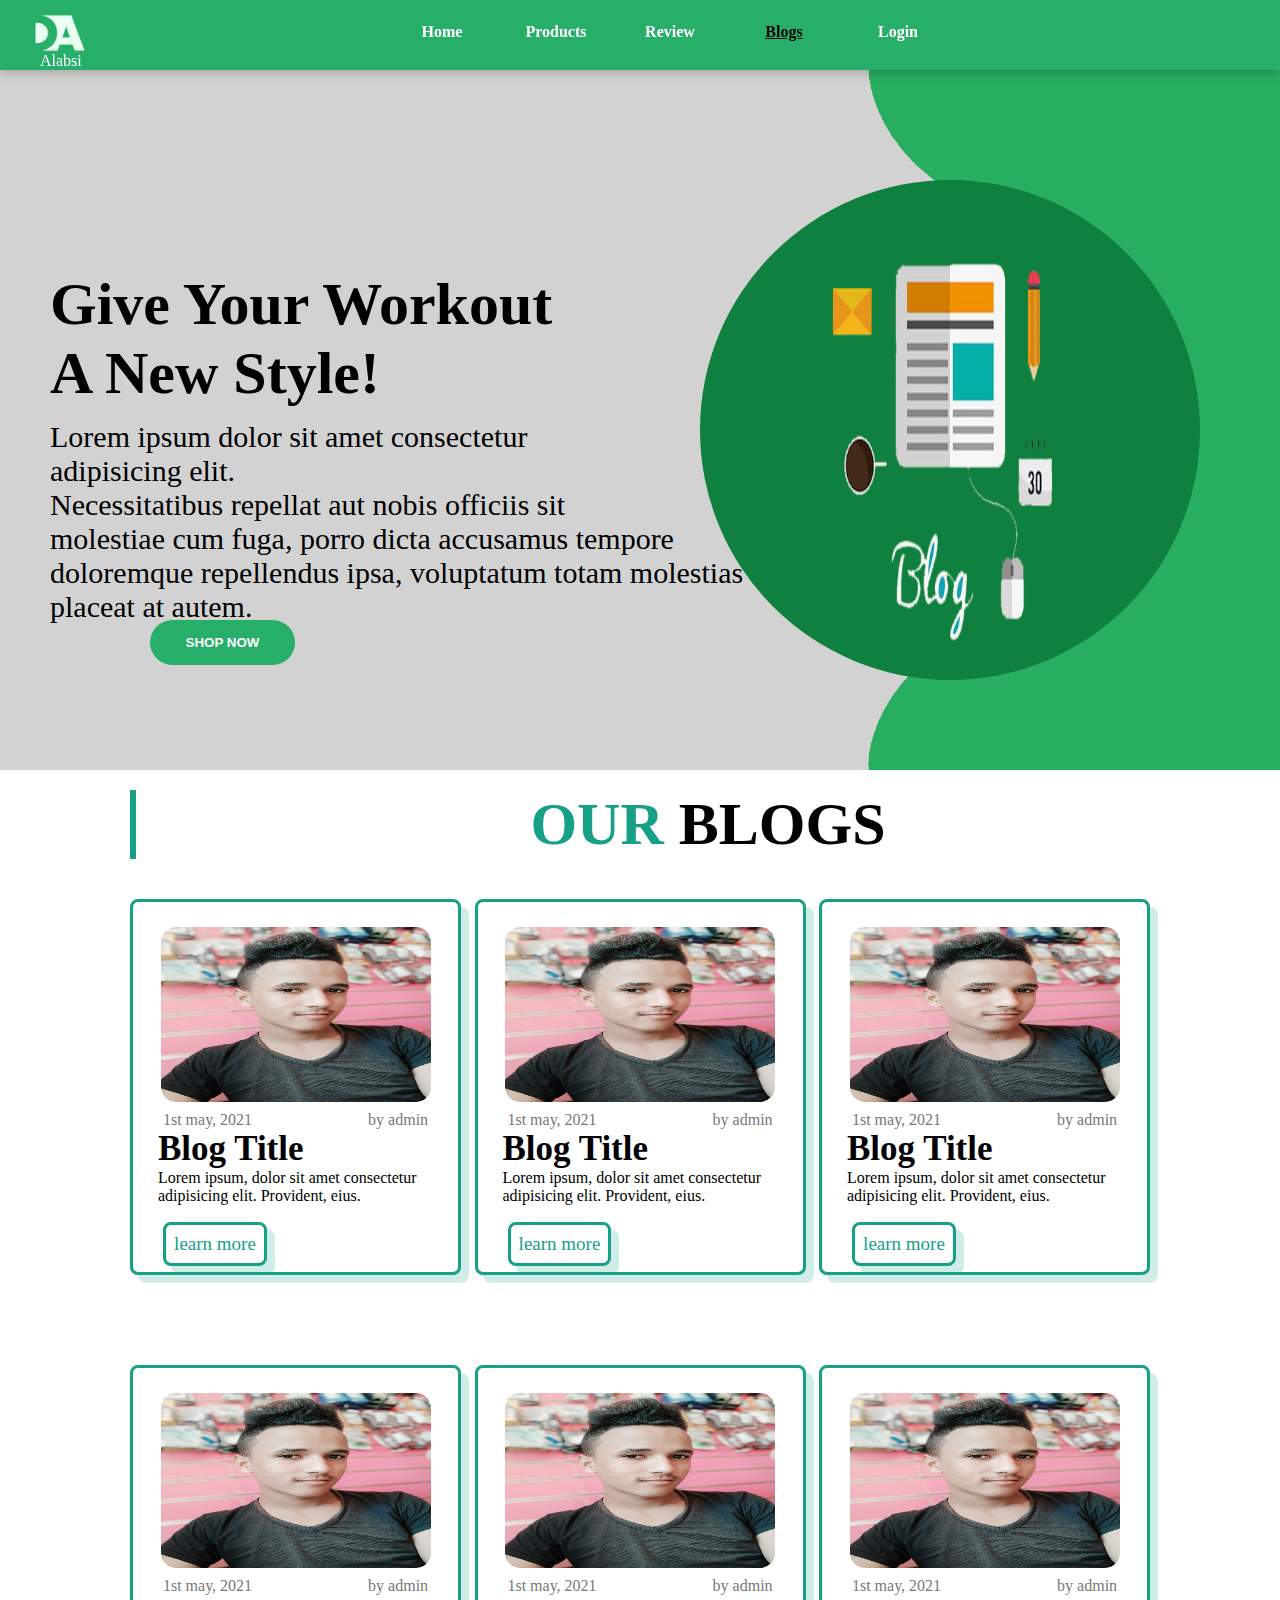
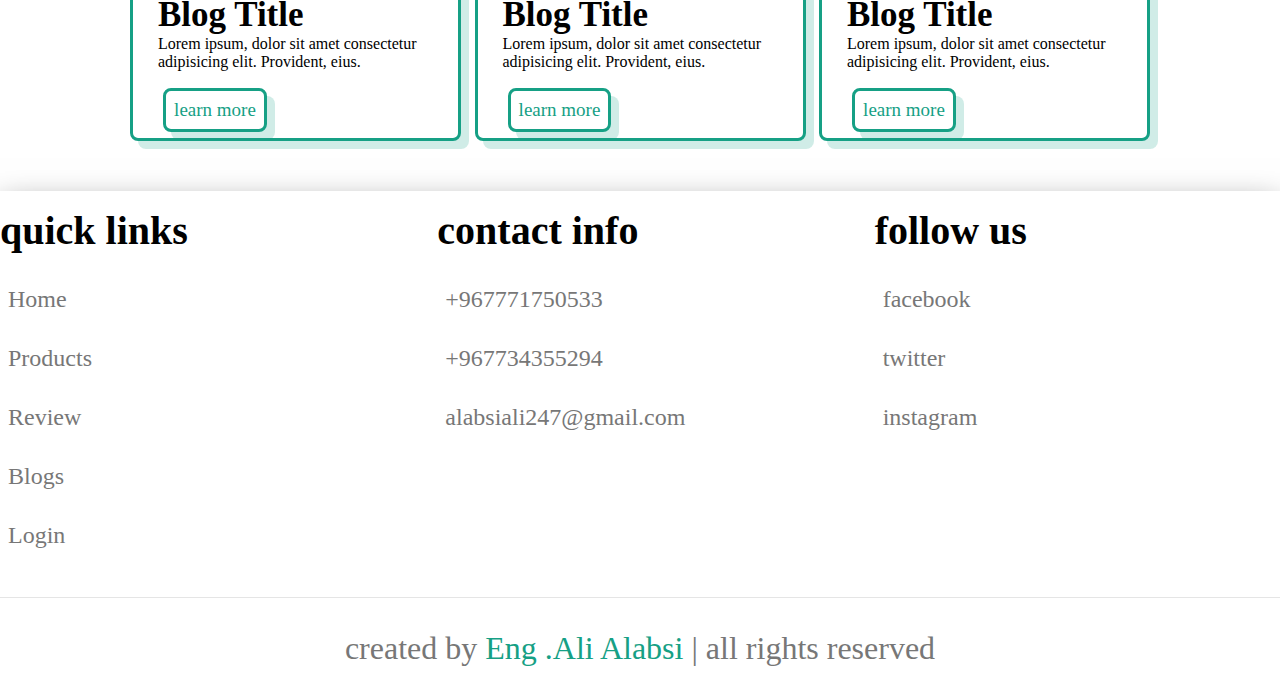
==== Blog.html @ 0f48c01e "Add files via upload" ====
<!DOCTYPE html>
<html lang="en">
<head>
    <meta charset="UTF-8">
    <link rel="stylesheet" href="CSS/blog.css" class="css">
    <title>Blogs</title>
</head>
<body>
    <div class="header">
        <div class="logo_div">    
            <a class="logo" href="">Alabsi</a>
           <img src="devAmit.png" alt="" class="img_logo">
        </div>
        
        <div class="content">
            <a class="Home" href="index.html"> Home</a>
            <a class="About" href="products.html">Products</a>
            <a class="Review" href="Review.html"  >Review</a>
            <a class="Blogs" href="Blog.html"  id="home" >Blogs </a>
            <a  href="Login.html"  >Login</a>
         
        </div>
    </div>
    <div class="c">
        <img src="N.png" alt="" class="im">
        <img src="blog2.jpg" alt="" class="cyl">
    </div>
    <div class="string_img">
        <h1>Give Your Workout 
           </BR> A New Style!</h1>
        <P>Lorem ipsum dolor sit amet consectetur <br> adipisicing elit.
            <br> Necessitatibus repellat aut nobis officiis sit <br>
             molestiae cum fuga, porro dicta accusamus tempore <br>
              doloremque repellendus ipsa, voluptatum totam molestias <br>
               placeat at autem.
        </P>
        <button>SHOP NOW</button>
    </div>
    <p class="new_p"> <span>OUR   </span> BLOGS</p>
 
<div class="bolg">
    <div class="box_blog">
        <div class="image">
            <img src="img/logo/photo.jpg" alt="">
        </div>
        <div class="content_blog">
            <div class="icon">
                <a href="#" class="calendar"> 1st may, 2021 </a>
                <a href="#" class="user">  by admin </a>
            </div>
            <h3>Blog Title </h3>
            <p>Lorem ipsum, dolor sit amet consectetur adipisicing elit. Provident, eius.</p>
            <a href="#" class="btn"> learn more <span class="fas fa-chevron-right"></span> </a>
        </div>
    </div>
    <div class="box_blog">
        <div class="image">
            <img src="img/logo/photo.jpg" alt="">
        </div>
        <div class="content_blog">
            <div class="icon">
                <a href="#" class="calendar"> 1st may, 2021 </a>
                <a href="#" class="user">  by admin </a>
            </div>
            <h3>Blog Title </h3>
            <p>Lorem ipsum, dolor sit amet consectetur adipisicing elit. Provident, eius.</p>
            <a href="#" class="btn"> learn more <span class="fas fa-chevron-right"></span> </a>
        </div>
    </div>
    <div class="box_blog">
        <div class="image">
            <img src="img/logo/photo.jpg" alt="">
        </div>
        <div class="content_blog">
            <div class="icon">
                <a href="#" class="calendar"> 1st may, 2021 </a>
                <a href="#" class="user">  by admin </a>
            </div>
            <h3>Blog Title </h3>
            <p>Lorem ipsum, dolor sit amet consectetur adipisicing elit. Provident, eius.</p>
            <a href="#" class="btn"> learn more <span class="fas fa-chevron-right"></span> </a>
        </div>
    </div>
</div>
<div class="bolg">
    <div class="box_blog">
        <div class="image">
            <img src="img/logo/photo.jpg" alt="">
        </div>
        <div class="content_blog">
            <div class="icon">
                <a href="#" class="calendar"> 1st may, 2021 </a>
                <a href="#" class="user">  by admin </a>
            </div>
            <h3>Blog Title </h3>
            <p>Lorem ipsum, dolor sit amet consectetur adipisicing elit. Provident, eius.</p>
            <a href="#" class="btn"> learn more <span class="fas fa-chevron-right"></span> </a>
        </div>
    </div>
    <div class="box_blog">
        <div class="image">
            <img src="img/logo/photo.jpg" alt="">
        </div>
        <div class="content_blog">
            <div class="icon">
                <a href="#" class="calendar"> 1st may, 2021 </a>
                <a href="#" class="user">  by admin </a>
            </div>
            <h3>Blog Title </h3>
            <p>Lorem ipsum, dolor sit amet consectetur adipisicing elit. Provident, eius.</p>
            <a href="#" class="btn"> learn more <span class="fas fa-chevron-right"></span> </a>
        </div>
    </div>
    <div class="box_blog">
        <div class="image">
            <img src="img/logo/photo.jpg" alt="">
        </div>
        <div class="content_blog">
            <div class="icon">
                <a href="#" class="calendar"> 1st may, 2021 </a>
                <a href="#" class="user">  by admin </a>
            </div>
            <h3>Blog Title </h3>
            <p>Lorem ipsum, dolor sit amet consectetur adipisicing elit. Provident, eius.</p>
            <a href="#" class="btn"> learn more <span class="fas fa-chevron-right"></span> </a>
        </div>
    </div>
</div>
   
<section class="footer">

    <div class="box-container">

        <div class="box">
            <h3>quick links</h3>
            <a href="index.html"> <i class="fas fa-chevron-right"></i> Home </a>
            <a href="products.html"> <i class="fas fa-chevron-right"></i> Products </a>
            <a href="Review.html"> <i class="fas fa-chevron-right"></i> Review </a>
            <a href="Blog.html"> <i class="fas fa-chevron-right"></i> Blogs </a>
            <a href="login.html"> <i class="fas fa-chevron-right"></i> Login </a>
        </div>

        <div class="box">
            <h3>contact info</h3>
            <a href="#"> <i class="fas fa-phone"></i> +967771750533 </a>
            <a href="#"> <i class="fas fa-phone"></i> +967734355294 </a>
            <a href="#"> <i class="fas fa-envelope"></i> alabsiali247@gmail.com </a>
        </div>

        <div class="box">
            <h3>follow us</h3>
            <a href="#"> <i class="fab fa-facebook-f"></i> facebook </a>
            <a href="#"> <i class="fab fa-twitter"></i> twitter </a>
            <a href="#"> <i class="fab fa-instagram"></i> instagram </a>
        </div>

    </div>

    <div class="credit"> created by <span>Eng .Ali Alabsi</span> | all rights reserved </div>

</section>
</body>
</html>
---- CSS/blog.css ----
.header{

    display: flex;
    /* justify-content: space-between; */
    align-items: center;
    height: 70px;
    background-color:#fff;
    /* border: 2px solid black; */
    margin: 0px;
    position: sticky;
    top: 0;
    z-index: 1;
    box-shadow: 0 3px 10px rgb(0 0 0 / 20%);
    width: 100%;
    background-color:#27AE69;

}

.header img{
    margin-left: 30px;
    height: 60px;
    width: 60px;
}
.header .logo_div a{
    margin-left: 26px;
    text-decoration: none;
    position: absolute;
    left: 14px;
    top: 52px;
    color: white;
}
*{
    margin: 0;
    padding: 0;
}
body{
    margin: 0;
}
.content{
    margin: 10px auto;
    color: y;    
}
.c{
    background-color: #D2D2D2;
    padding: 0;
   
    display: block;
    
    height: 700px;
    color: black;
}
.im{
    height: 700px;
    top: 70px;
    position: absolute;
    left: 868px;
}
.cyl{
    position: absolute;
    left: 700px;
    height: 400px;
    width: 500px;
    height: 500px;
    border-radius: 100%;
    top: 180px;
}
.content a{
    border-radius: 20%;
    padding-top: 5px;
    text-align: center;     
    display: inline-block;
    margin-right:  30px;
    color: white;
    text-decoration: none;
    height: 30px;
    width: 80px;
    font-weight: bold;
}
.content a:hover{
    text-decoration:underline;
    color: black;
}    

.string_img{
    position: relative;
}
.string_img h1{
    position: absolute;
    top: -500px;
    left: 50px;
    font-size: 60px;
}
.string_img P{
    position: absolute;
    top: -350px;
    left: 50px;
    font-size: 30px;
}
.string_img button{
    background-color: #27AE69;
    width: 145PX;
    height: 45px ;
    border-radius: 25px;
    text-align: center;
    position: absolute;
    top: -150px;
    left: 150px;
    border: none;
    font-weight: bold;
    color: white;
}

.string_img button:hover{
    background-color: #D2D2D2;
    color: black;
    border: 2px solid black;
}

.new_p{
font-size: 60px;
color: black;
font-weight: bold;
text-align: center;
margin-top: 20px;
margin-bottom: 40px;
margin-left: 130px;
border-left:6px solid #16a085; 

}
.new_p span{
   color:#16a085 ;
 
}

.content1{
    display: flex;
    justify-content: space-between;
    /* position: relative; */
}

.content1 img{
      /* position: absolute;        */
     top: 10px; 
     right: 0; 
     height: 500px;
     width: 500px;    
}
 .content1{
    margin-top: 100px;
    border-bottom: 3px dashed rgb(139, 135, 135);
} 

.content1 h1{ 
  
    color:#16a085 ;
    padding: 10px;
    font-size: 30px;
    border-width: 0;
    border-radius: 10%;
    margin-left: 200px;
    margin-bottom: 20px;
    font-weight: bold;
} 
.content1 .content3{
    padding: 150px 100px;
}
.content1 p{
    font-size: 20px ;
}
.content1 button{
    background-color: #16a085;
    width: 145PX;
    height: 45px ;
    border-radius: 25px;
    text-align: center;
    border: none;
    font-weight: bold;
    margin-left: 200px;
    margin-top: 30px;
    color: white;
}
.content1 button:hover{
    background-color: white;;
    color: black;
    border: 2px solid black;
}

.content1 img{
    border-radius: 300px;
    box-shadow: 0 15px 20px rgb(0 0 0 / 20%);
}
.box_blog{
    background-color: red;
    height: 320px;
    width: 275px;
    border: .2rem solid #16a085;
    box-shadow: 0.5rem 0.5rem 0 rgb(22 160 133 / 20%);
    border-radius: 8px;
    padding: 25px;
    background: #fff;
    text-align: center;
    position: relative;
    overflow: hidden;
    z-index: 0;
    margin-bottom: 50px;
}
.box_blog img {
    height: 175px;
    width: 270px;
    border-radius: 15px;
}

.calendar{
   
    padding-top: 5px;
   
    display: inline-block;
    margin-right: 112px;
    color: #777;
    text-decoration: none;
   
}
.user{
    padding-top: 5px;
    text-align: center;     
    display: inline-block;
    color: #777;
    text-decoration: none;
}
.box_blog h3{
    TEXT-ALIGN: left;
    color: black;
    font-size: 35PX;
}
.box_blog P{
    TEXT-ALIGN: left;
}
.box_blog .btn{
    margin-right: 161px;
    display: inline-block;
    text-decoration: none;
    /* height: 13px; */
    margin-top: 17px;
    padding: .5rem;
    /* padding-left: 1rem; */
    border: .2rem solid #16a085;
    border-radius: .5rem;
    box-shadow: 0.5rem 0.5rem 0 rgb(22 160 133 / 20%);
    color: #16a085;
    font-size: 19px;
    font-size: 1;
    background: #fff;
}

.box_blog .btn:hover{
background-color: #16a085;
color: white;
border: .2rem solid black;
}
.bolg{
    display: flex;
    justify-content: space-between;
    margin: 0 130px;
    margin-top: 40px;
  
}
#home{
    text-decoration:underline;
    color: black;
    
}
.footer{
    box-shadow: 0 15px 32px rgb(0 0 0 / 53%);
}

.footer .box-container{
    display: grid;
    grid-template-columns: repeat(auto-fit, minmax(22rem, 1fr));
    gap:32px;
  
}

.footer .box-container .box h3{
    font-size: 2.5rem;
    color:black;
    padding: 16px 0;
}

.footer .box-container .box a{
    display: block;
    font-size: 24px;
    color:#777;
    padding: 1rem 0;
    text-decoration: none;
}

.footer .box-container .box a i{
    transition: 1s;
    padding-right: 8px;
    color:#16a085;
}

.footer .box-container .box a:hover i{
    padding-right:2rem;
    color:#16a085;
   
}
.footer .box-container .box a:hover{
    color:#16a085;
}
.footer .credit{
    padding:16px;
    padding-top: 32px;
    margin-top: 32px;
    text-align: center;
    font-size: 32px;
    color:#777;
    border-top: .1rem solid rgba(0, 0, 0, .1);
}

.footer .credit span{
    color:#16a085;
}
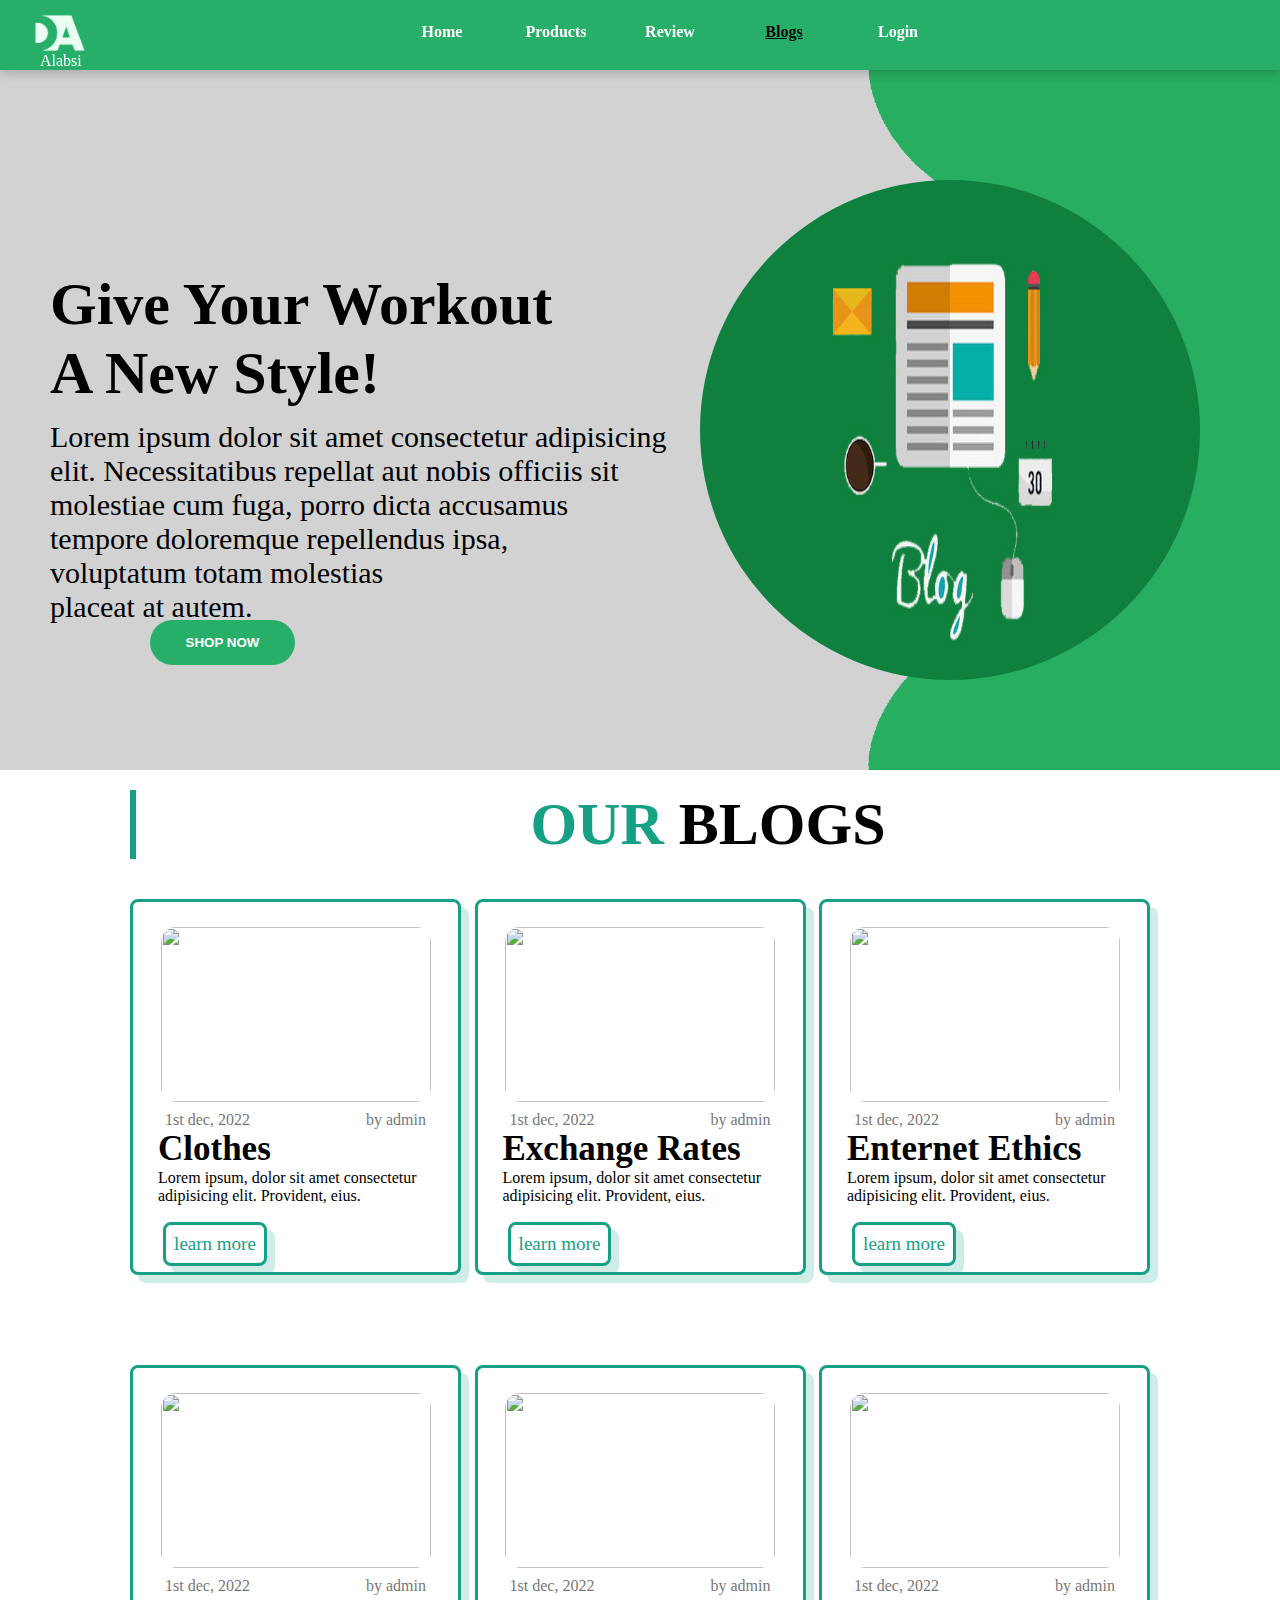
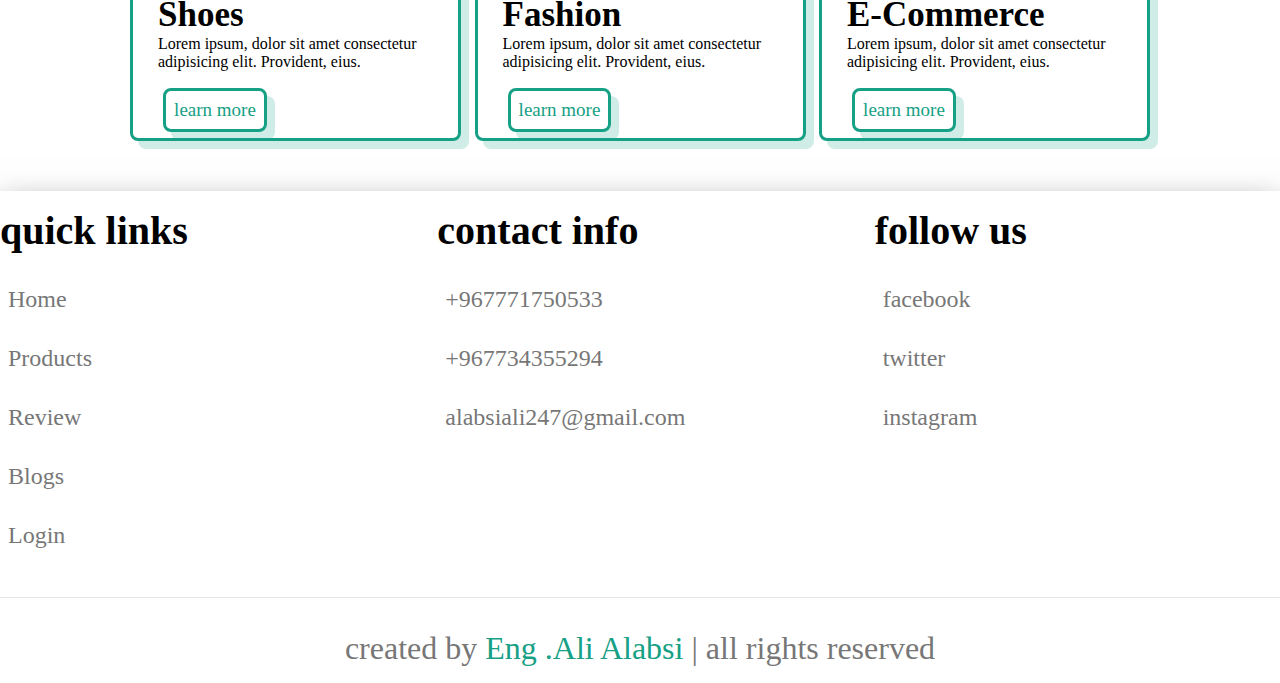
==== commit c0c0ab37: "Update Blog.html" ====
--- a/Blog.html
+++ b/Blog.html
@@ -28,10 +28,10 @@
     <div class="string_img">
         <h1>Give Your Workout 
            </BR> A New Style!</h1>
-        <P>Lorem ipsum dolor sit amet consectetur <br> adipisicing elit.
-            <br> Necessitatibus repellat aut nobis officiis sit <br>
-             molestiae cum fuga, porro dicta accusamus tempore <br>
-              doloremque repellendus ipsa, voluptatum totam molestias <br>
+           <P>Lorem ipsum dolor sit amet consectetur  adipisicing<br> elit.
+            Necessitatibus repellat aut nobis officiis sit  <br>
+             molestiae cum fuga, porro dicta accusamus<br> tempore 
+              doloremque repellendus ipsa, <br> voluptatum totam molestias <br>
                placeat at autem.
         </P>
         <button>SHOP NOW</button>
@@ -41,42 +41,42 @@
 <div class="bolg">
     <div class="box_blog">
         <div class="image">
-            <img src="img/logo/photo.jpg" alt="">
+            <img src="img/logo/clo.jpg" alt="">
         </div>
         <div class="content_blog">
             <div class="icon">
-                <a href="#" class="calendar"> 1st may, 2021 </a>
+                <a href="#" class="calendar"> 1st dec, 2022 </a>
                 <a href="#" class="user">  by admin </a>
             </div>
-            <h3>Blog Title </h3>
+            <h3>Clothes </h3>
             <p>Lorem ipsum, dolor sit amet consectetur adipisicing elit. Provident, eius.</p>
             <a href="#" class="btn"> learn more <span class="fas fa-chevron-right"></span> </a>
         </div>
     </div>
     <div class="box_blog">
         <div class="image">
-            <img src="img/logo/photo.jpg" alt="">
+            <img src="img/logo/cost.jpg" alt="">
         </div>
         <div class="content_blog">
             <div class="icon">
-                <a href="#" class="calendar"> 1st may, 2021 </a>
+                <a href="#" class="calendar"> 1st dec, 2022 </a>
                 <a href="#" class="user">  by admin </a>
             </div>
-            <h3>Blog Title </h3>
+            <h3>Exchange Rates </h3>
             <p>Lorem ipsum, dolor sit amet consectetur adipisicing elit. Provident, eius.</p>
             <a href="#" class="btn"> learn more <span class="fas fa-chevron-right"></span> </a>
         </div>
     </div>
     <div class="box_blog">
         <div class="image">
-            <img src="img/logo/photo.jpg" alt="">
+            <img src="img/logo/ef.jpg" alt="">
         </div>
         <div class="content_blog">
             <div class="icon">
-                <a href="#" class="calendar"> 1st may, 2021 </a>
+                <a href="#" class="calendar"> 1st dec, 2022 </a>
                 <a href="#" class="user">  by admin </a>
             </div>
-            <h3>Blog Title </h3>
+            <h3>Enternet Ethics </h3>
             <p>Lorem ipsum, dolor sit amet consectetur adipisicing elit. Provident, eius.</p>
             <a href="#" class="btn"> learn more <span class="fas fa-chevron-right"></span> </a>
         </div>
@@ -85,42 +85,42 @@
 <div class="bolg">
     <div class="box_blog">
         <div class="image">
-            <img src="img/logo/photo.jpg" alt="">
+            <img src="img/logo/en.webp" alt="">
         </div>
         <div class="content_blog">
             <div class="icon">
-                <a href="#" class="calendar"> 1st may, 2021 </a>
+                <a href="#" class="calendar"> 1st dec, 2022</a>
                 <a href="#" class="user">  by admin </a>
             </div>
-            <h3>Blog Title </h3>
+            <h3>Shoes </h3>
             <p>Lorem ipsum, dolor sit amet consectetur adipisicing elit. Provident, eius.</p>
             <a href="#" class="btn"> learn more <span class="fas fa-chevron-right"></span> </a>
         </div>
     </div>
     <div class="box_blog">
         <div class="image">
-            <img src="img/logo/photo.jpg" alt="">
+            <img src="img/logo/mod.jpeg" alt="">
         </div>
         <div class="content_blog">
             <div class="icon">
-                <a href="#" class="calendar"> 1st may, 2021 </a>
+                <a href="#" class="calendar">1st dec, 2022 </a>
                 <a href="#" class="user">  by admin </a>
             </div>
-            <h3>Blog Title </h3>
+            <h3>Fashion </h3>
             <p>Lorem ipsum, dolor sit amet consectetur adipisicing elit. Provident, eius.</p>
             <a href="#" class="btn"> learn more <span class="fas fa-chevron-right"></span> </a>
         </div>
     </div>
     <div class="box_blog">
         <div class="image">
-            <img src="img/logo/photo.jpg" alt="">
+            <img src="img/logo/hq720.webp" alt="">
         </div>
         <div class="content_blog">
             <div class="icon">
-                <a href="#" class="calendar"> 1st may, 2021 </a>
+                <a href="#" class="calendar"> 1st dec, 2022 </a>
                 <a href="#" class="user">  by admin </a>
             </div>
-            <h3>Blog Title </h3>
+            <h3>E-Commerce </h3>
             <p>Lorem ipsum, dolor sit amet consectetur adipisicing elit. Provident, eius.</p>
             <a href="#" class="btn"> learn more <span class="fas fa-chevron-right"></span> </a>
         </div>
@@ -160,4 +160,4 @@
 
 </section>
 </body>
-</html>+</html>
